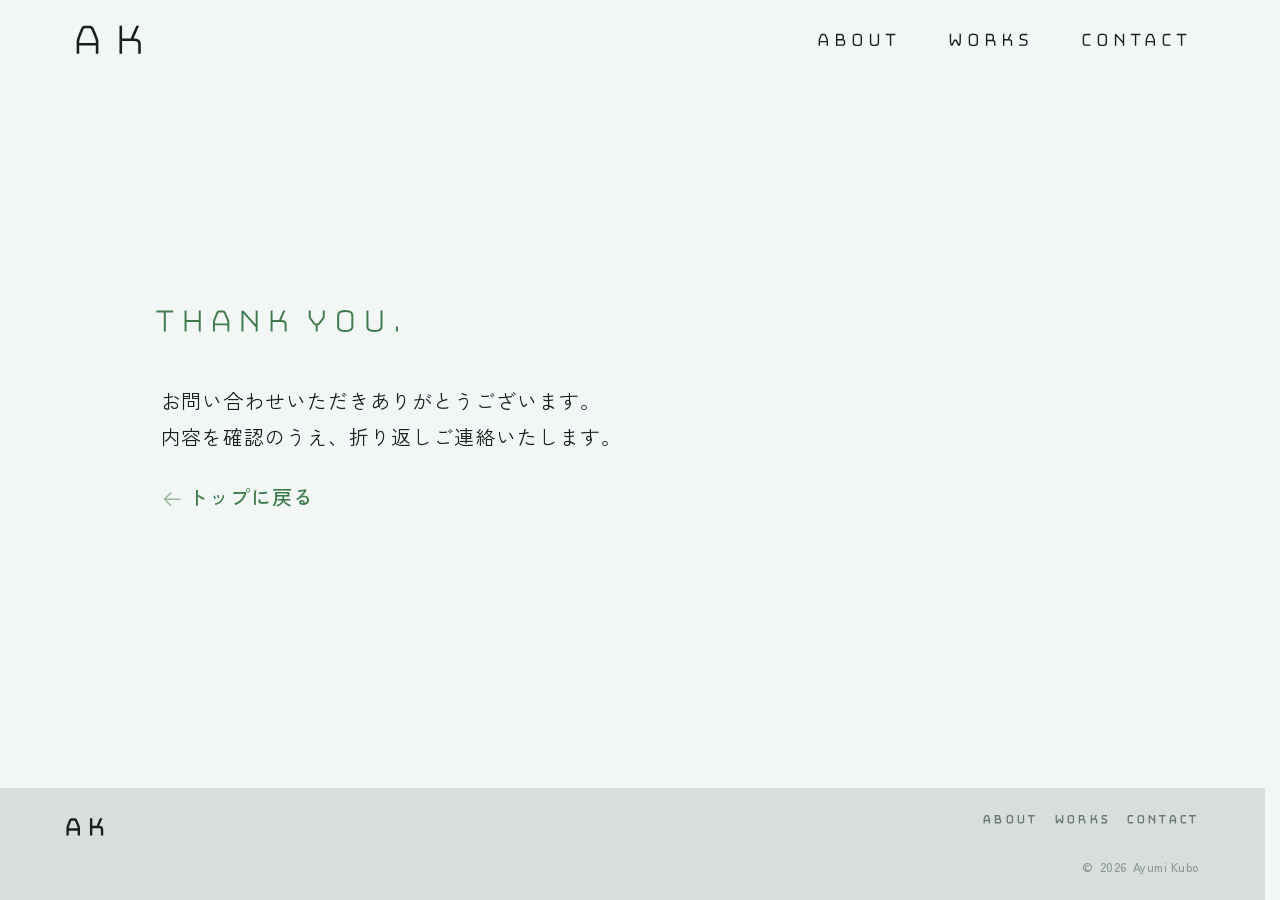
==== thanks.html @ 11450068 "re-up add hover fx" ====
<!DOCTYPE html>
<html lang="ja">

<head>
  <meta charset="UTF-8">
  <meta name="viewport" content="width=device-width, initial-scale=1.0">
  <title>送信が完了しました｜AK</title>
  <meta property="og:description" content="Portfolio">
  <meta name="robots" content="noindex, nofollow">
  <link rel="preconnect" href="https://fonts.googleapis.com">
  <link rel="preconnect" href="https://fonts.gstatic.com" crossorigin>
  <link
    href="https://fonts.googleapis.com/css2?family=Bungee+Hairline&family=Zen+Kaku+Gothic+New:wght@400;500&display=swap"
    rel="stylesheet">
  <link rel="stylesheet" href="css/style.css">
  <style>
    body.is-thanks-page {
      display: flex;
      flex-direction: column;
      min-height: 100vh;
    }

    .is-thanks-page main {
      flex: 1;
      display: flex;
      flex-direction: column;
    }

    #thanks {
      flex: 1;
      padding-top: var(--h-header);
      display: flex;
      flex-direction: column;
      justify-content: center;
    }

    #thanks h2 {
      font-size: clamp(1.75rem, 5vw, 2.25rem);
      letter-spacing: var(--ls-base);
      color: var(--c-accent);
    }

    .thanks__inner {
      margin-top: var(--space-xl);
      display: flex;
      flex-direction: column;
      justify-content: center;
      gap: var(--space-xl);
      padding-inline: 0.5rem;
    }

    .thanks__inner p {
      font-size: 1.25rem;
      line-height: 1.8;
    }

    .thanks__link {
      display: inline-flex;
      align-items: center;
      gap: 0.35em;
      color: var(--c-accent);
      font-weight: 500;

      span {
        font-size: var(--fs-md);
        font-weight: 500;
        line-height: 1;
        white-space: nowrap;
        position: relative;
        padding-bottom: 4px;

        &::after {
          content: '';
          position: absolute;
          bottom: 0;
          left: 0;
          right: 0;
          height: 1.5px;
          background: currentColor;
          transform: scaleX(0);
          transform-origin: right;
          transition: transform 0.3s cubic-bezier(0.4, 0, 0.2, 1);
        }
      }

      svg {
        display: block;
        width: 1.4rem;
        height: 1.4rem;
        flex-shrink: 0;
        opacity: 0.5;
        transition: transform 0.3s cubic-bezier(0.4, 0, 0.2, 1), opacity 0.3s;

        &>* {
          stroke-width: 17;
        }
      }

      @media (hover: hover) {
        &:hover span::after {
          transform: scaleX(1);
          transform-origin: right;
        }

        &:hover svg {
          transform: translateX(-0.3rem);
          opacity: 1;
        }
      }
    }
  </style>
  <script src="js/main.js" defer></script>
</head>

<body class="is-thanks-page">
  <header>
    <div class="header__content container-lg">
      <div class="site-logo">
        <a href="https://aykweb.github.io/portfolio/index.html">AK</a>
      </div>
      <nav>
        <ul class="global-nav">
          <li><a href="/#about">About</a></li>
          <li><a href="/#works">Works</a></li>
          <li><a href="/#contact">Contact</a></li>
        </ul>

        <button id="ham-btn" type="button" aria-label="メニューを開く" aria-controls="menu-panel" aria-expanded="false">
          <span></span>
          <span></span>
        </button>

        <div id="menu-panel">
          <ul class="menu-list">
            <li><a href="https://aykweb.github.io/portfolio/index.html">Top</a></li>
            <li><a href="/#about">About</a></li>
            <li><a href="/#works">Works</a></li>
            <li><a href="/#contact">Contact</a></li>
          </ul>
        </div>
      </nav>
    </div>
  </header>

  <main>
    <section id="thanks">
      <div class="container-md">
        <h2>Thank You.</h2>
        <div class="thanks__inner">
          <p>お問い合わせいただきありがとうございます。<br>
            内容を確認のうえ、折り返しご連絡いたします。
          </p>
          <a class="thanks__link" href="https://aykweb.github.io/portfolio/index.html">
            <svg xmlns="http://www.w3.org/2000/svg" viewBox="0 0 256 256">
              <rect width="256" height="256" fill="none" />
              <line x1="216" y1="128" x2="40" y2="128" fill="none" stroke="currentColor" stroke-linecap="round"
                stroke-linejoin="round" stroke-width="16" />
              <polyline points="112 56 40 128 112 200" fill="none" stroke="currentColor" stroke-linecap="round"
                stroke-linejoin="round" stroke-width="16" />
            </svg>
            <span>トップに戻る</span>
          </a>
        </div>
      </div>
    </section>
  </main>

  <footer id="footer">
    <div class="footer__content container-lg">
      <span class="footer-logo">AK</span>
      <nav>
        <ul class="footer-nav">
          <li><a href="/#about">About</a></li>
          <li><a href="/#works">Works</a></li>
          <li><a href="/#contact">Contact</a></li>
        </ul>
      </nav>
      <small>&copy;<span id="copyright">2025</span>Ayumi Kubo</small>
    </div>
  </footer>
</body>

</html>
---- css/style.css ----
@charset "utf-8";

/* reset */
*,
*::before,
*::after {
  box-sizing: border-box;
  margin: 0;
  padding: 0;
  list-style: none;
}

h1,
h2,
h3,
h4 {
  font-weight: 400;
}

a {
  text-decoration: none;
  color: currentColor;
}

button {
  border: none;
  background: none;
  font: inherit;
}

img {
  vertical-align: bottom;
  max-width: 100%;
  height: auto;
}

:root {
  --h-header: 5rem;
  --h-header-content: 3rem;
  --h-work__info: 20%;

  --side-padding: 1rem;
  --w-max-md: 960px;
  --w-max-lg: 1140px;

  /* 余白 */
  --space-xs: 0.25rem;
  --space-sm: 0.5rem;
  --space-md: 1rem;
  --space-lg: 1.5rem;
  --space-xl: 2rem;
  --space-2xl: 4rem;

  /* ブランドフォント*/
  --ff-brand: 'Bungee Hairline', sans-serif;
  --w-stroke-200: 0.8px;
  --w-stroke-300: 1.2px;
  --w-stroke-600: 1.6px;
  --w-stroke-700: 2.1px;

  --fs-base: 1rem;
  --fs-md: 1.25rem;
  --fs-lg: 1.75rem;
  --fs-xl: 2.25rem;

  @media (max-width: 768px) {
    --fs-base: 0.875rem;
    --fs-md: 1rem;
    --fs-lg: 1.5rem;
    --fs-xl: 2rem;
  }

  /* 字間 */
  --ls-tight: 0.04em;
  --ls-base: 0.06em;
  --ls-wide: 0.1em;

  /* brand font logo */
  --ls-logo: 0.14em;

  /* 背景 */
  --c-bg: #F2F7F5;
  --c-bg-rgb: 242 247 245;
  --c-bg-sub: #E8EDEB;
  --c-footer: #D8DEDD;

  /* 区切り */
  --c-sep: #D4DBD8;

  /* 本文 */
  --c-text: #1A1F1E;
  --c-text-sub: #6A7872;
  --c-footer-nav: #6A7872;
  --c-footer-copy: #8A9692;
  --c-accent: #3E7A4C;

  /* transition duration */
  --t: 0.3s;
}

html {
  overflow-x: hidden;
  font-size: 16px;
  scrollbar-gutter: stable;
  scroll-behavior: smooth;
  scroll-padding-top: var(--h-header);

  @media (max-width: 768px) {
    scroll-snap-type: y proximity;
  }
}

.modal-open {
  overflow: hidden;
  scroll-snap-type: none;
}

body {
  text-rendering: optimizeLegibility;
  font-feature-settings: "palt";
  font-optical-sizing: auto;
  font-kerning: normal;
  text-size-adjust: 100%;
  -webkit-font-smoothing: antialiased;
  font-family: 'Zen Kaku Gothic New', sans-serif;
  letter-spacing: var(--ls-base);
  font-weight: 400;
  line-height: 1.6;

  color: var(--c-text);
  background: var(--c-bg);

  width: 100%;
  height: 100%;
  position: relative;
}


/* brand font */
h2,
.about__inner dt,
.btn,
.site-logo,
.global-nav,
.menu-list,
.hero,
.work__cat,
.footer-logo,
.footer-nav {
  font-family: var(--ff-brand);
  font-display: swap;
  letter-spacing: var(--ls-tight);
  -webkit-text-stroke-width: var(--w-stroke-200);
  -webkit-text-stroke-color: currentColor;
}

/* MID */
.btn,
.hero,
.global-nav,
.about__inner dt,
.footer-nav {
  -webkit-text-stroke-width: var(--w-stroke-300);
}

/* BOLD */
h2,
.menu-list {
  -webkit-text-stroke-width: var(--w-stroke-600);
}

/* EX-BOLD */
.site-logo,
.footer-logo,
.hero .name {
  -webkit-text-stroke-width: var(--w-stroke-700);
}

/* --------------- container --------------- */
.container-md,
.container-lg {
  width: calc(100% - var(--side-padding) * 2);
  margin-inline: auto;
}

.container-md {
  max-width: var(--w-max-md);
}

.container-lg {
  max-width: var(--w-max-lg);
}


/* --------------- header --------------- */

header {
  z-index: 80;
  height: var(--h-header);
  background: transparent;
  position: fixed;
  top: 0;
  left: 0;
  right: 0;
  background: linear-gradient(to bottom,
      rgb(var(--c-bg-rgb) / 0.85) 0%,
      rgb(var(--c-bg-rgb) / 0) 100%);
  border-bottom: none;
}

header .header__content {
  display: flex;
  align-items: center;
}

header .site-logo {
  display: flex;
  align-items: center;
  flex: 1;
  font-size: clamp(2.25rem, 5vw, var(--h-header-content));
  line-height: 1;
  letter-spacing: var(--ls-logo);
  color: var(--c-text);
  height: var(--h-header);
  white-space: nowrap;

  a {
    transition: opacity var(--t);

    @media (hover: hover) {
      &:hover {
        opacity: 0.65;
      }
    }
  }
}

/* --------------- nav --------------- */
header nav {
  height: var(--h-header);
  display: flex;
  justify-content: end;
  align-items: center;
  position: relative;
}

.global-nav {
  display: flex;
  gap: 0.5em;

  @media (max-width: 768px) {
    display: none;
  }
}

.global-nav a {
  display: flex;
  align-items: center;
  height: var(--h-header-content);
  padding: 1em;
  font-size: var(--fs-md);
  letter-spacing: var(--ls-wide);
  position: relative;
  transition: opacity var(--t);

  @media (hover: hover) {
    &:hover {
      opacity: 0.45;
    }
  }
}

header [href="#contact"] {
  color: var(--c-accent);
  transition: opacity var(--t);

  @media (hover: hover) {
    &:hover {
      opacity: 0.65;
    }
  }
}

/* --------------- sp nav --------------- */
#ham-btn {
  display: none;
}

@media (max-width: 768px) {
  #ham-btn {
    display: block;
    width: var(--h-header-content);
    height: var(--h-header-content);
    cursor: pointer;
    position: absolute;
    top: calc((var(--h-header) - var(--h-header-content)) / 2);
    right: 0;
    z-index: 100;
  }

  #ham-btn span {
    background: var(--c-text);
    position: absolute;
    top: 50%;
    left: 50%;
    display: block;
    width: 60%;
    height: 2px;
    translate: -50% -50%;
    transition: rotate 0.4s cubic-bezier(0.4, 0, 0.2, 1);

    &:nth-child(2) {
      rotate: 90deg;
    }
  }
}

nav.is-active #ham-btn span {
  &:nth-child(1) {
    rotate: 45deg;
  }

  &:nth-child(2) {
    rotate: 135deg;
  }
}

#menu-panel {
  display: none;
}

/* 待機中 */
@media (max-width: 768px) {
  #menu-panel {
    display: block;
    opacity: 0;
    visibility: hidden;
    pointer-events: none;

    background: var(--c-sep);
    position: fixed;
    inset: 0;
    z-index: 90;
    place-items: center;

    /* 閉じる時 */
    transition: opacity 0.4s,
      visibility 0s 0.4s;
  }

  .menu-list li {
    opacity: 0;
    visibility: hidden;
    transform: translateY(4rem);
    pointer-events: none;

    /* 閉じる時 */
    transition: opacity 0.1s;

    &+& {
      margin-top: 0.5em;
    }
  }

  .menu-list li a {
    display: block;
    padding: 1em;
    font-size: var(--fs-lg);
    letter-spacing: var(--ls-wide);
  }

  [href="/#contact"] {
    color: var(--c-accent);
  }

  /* オーバーレイ中 */

  /* スクロール防止 */
  body.menu-open {
    overflow: hidden;
    position: fixed;
    width: 100%;
  }

  nav.is-active #menu-panel {
    opacity: 1;
    visibility: visible;
    pointer-events: auto;

    /* 開く時 */
    transition: opacity 0.4s,
      visibility 0s 0s;
  }

  nav.is-active .menu-list {
    display: flex;
    flex-direction: column;
    justify-content: center;
    align-items: start;
    width: max-content;
    margin-inline: auto;
    margin-top: var(--h-header);
  }

  nav.is-active .menu-list li {
    visibility: visible;
    opacity: 1;
    transform: translateY(0);
    pointer-events: auto;

    /* 開く時 */
    transition: opacity 0.4s,
      transform 0.4s;

    &:nth-child(1) {
      transition-delay: 0.1s;
    }

    &:nth-child(2) {
      transition-delay: 0.2s;
    }

    &:nth-child(3) {
      transition-delay: 0.3s;
    }

    &:nth-child(4) {
      transition-delay: 0.4s;
    }
  }
}


/* --------------- main --------------- */

/* common */
main section {
  scroll-snap-align: end;
  padding-block: 1rem 4rem;
  padding-inline: clamp(1rem, 5vw, 3rem);

  @media (max-width: 768px) {
    padding-inline: 0;
  }
}

main h2 {
  display: inline-block;
  font-size: var(--fs-xl);
  letter-spacing: var(--ls-base);
  color: var(--c-text);
}

@keyframes blink-anime {
  0% {
    opacity: 1;
  }

  25% {
    opacity: 0;
  }

  50% {
    opacity: 1;
  }

  75% {
    opacity: 0;
  }

  100% {
    opacity: 1;
  }
}

section:not(#thanks) h2 {
  margin-bottom: var(--space-xl);
  position: relative;
  opacity: 0;
  translate: 0 0.4rem;
  transition: opacity 0.5s, translate 0.5s;

  @media (max-width: 768px) {
    margin-bottom: 2rem;
  }

  &.is-visible {
    opacity: 1;
    translate: 0 0;
  }

  &::after {
    content: '';
    display: inline-block;
    width: 0.55em;
    height: 0.1rem;
    background: currentColor;
    margin-left: 0.15em;
    vertical-align: baseline;
  }

  &.is-visible::after {
    animation: blink-anime 1.4s 0.3s step-end forwards;
  }
}

/* --------------- hero --------------- */
.hero {
  height: 100vh;
  display: flex;
  align-items: center;
}

.hero .hero__content {
  align-items: center;
  flex: 0 1 auto;
  height: max-content;
  width: 100%;
  color: var(--c-accent);
  letter-spacing: var(--ls-tight);
  padding-inline: 1rem;

  @media (max-width: 768px) {
    width: max-content;
  }
}

.hero .greeting {
  display: block;
  font-size: clamp(1rem, 8.5vw, 2rem);
}

.hero .name {
  font-size: clamp(2rem, 9.5vw, 3rem);
}

.hero p {
  display: block;
  margin-top: 0.25em;
  margin-left: 0.25em;
  font-size: var(--fs-md);
}

/* --------------- about --------------- */
#about {
  min-height: 80vh;
}

.about__inner {
  margin-left: var(--space-md);
  /* display: flex;
  flex-direction: row-reverse;
  gap: 3rem;
  align-items: flex-start; */

  @media (max-width: 768px) {
    margin-left: 0;
    padding-inline: 0.5rem;
    /* flex-direction: column;
    gap: 0; */
  }
}

.about__inner dt {
  color: var(--c-text-sub);
  font-size: var(--fs-md);
  letter-spacing: var(--ls-wide);
}

.about__inner dd {
  font-size: var(--fs-md);
  line-height: 1.6;
  margin-top: var(--space-sm);
  margin-left: 0.5rem;
}

.about__inner dd+dt,
.about__photo {
  margin-top: var(--space-lg);
}

.about__photo {
  display: block;
  transform: rotate(-6deg);
  box-shadow: 2px 4px 12px rgb(0 0 0 / 0.12);
  width: 140px;
  height: 140px;
  flex-shrink: 0;
  object-fit: cover;
  object-position: 24% 20%;
  border-radius: 50%;
}

/* --------------- works --------------- */
#works {
  min-height: 90vh;
  height: max-content;
}

#works ul {
  display: grid;
  column-gap: var(--space-md);
  grid-template-columns: 1fr 1fr;

  @media (max-width: 768px) {
    row-gap: var(--space-lg);
    grid-template-columns: 1fr;
    justify-content: center;
  }
}

.modal-trigger.work__card {
  border: var(--c-sep) 1px solid;
  position: relative;
  display: block;
  width: 100%;
  cursor: pointer;

  &::after {
    content: '詳細を見る';
    position: absolute;
    top: 0;
    inset-inline: 0;
    bottom: var(--h-work__info);
    display: flex;
    align-items: center;
    justify-content: center;

    background: rgba(30, 28, 28, 0.6);
    color: var(--c-footer);
    font-size: 1rem;
    font-weight: 500;
    letter-spacing: 0.12em;
    pointer-events: none;
    opacity: 0;
    transition: opacity var(--t);
  }

  @media (hover: hover) {

    /* マウスホバー&Tab */
    &:hover::after,
    &:focus-visible::after {
      opacity: 1;
    }
  }

  @media (hover: none) {
    &:after {
      opacity: 1;
    }
  }
}

.work__thumb {
  aspect-ratio: 4 / 3;
  object-fit: cover;
  width: 100%;
}

.work__info {
  position: absolute;
  inset-inline: 0;
  bottom: 0;
  width: 100%;
  height: var(--h-work__info);
  background: var(--c-bg);

  display: flex;
  flex-direction: column;
  align-items: start;
  justify-content: center;
  padding-inline: 5%;

  &>* {
    letter-spacing: 0.06em;
    font-weight: 500;
    min-height: 0;
  }
}

.work__cat {
  font-family: var(--ff-brand);
  color: var(--c-text-sub);
  font-size: clamp(0.7rem, 1.25vw, 0.875rem);
}

.work__title {
  font-size: clamp(0.875rem, 1.5vw, 1rem);
}

/* --------------- modal --------------- */

.modal {
  display: none;
}

.modal.is-active {
  display: flex;
  justify-content: center;
  align-items: center;
  padding-inline: var(--space-xl);
  position: fixed;
  inset: 0;
  z-index: 9990;
}

.modal__overlay {
  z-index: 9989;
  position: absolute;
  inset: 0;
  content: '';
  background: rgba(0, 0, 0, 0.6);
}

.modal__content {
  z-index: 9999;
  background: var(--c-bg);
  border-radius: 2px;
  box-shadow: 0 20px 60px rgba(0, 0, 0, 0.35);
  max-height: 90vh;
  max-width: 580px;
  width: 100%;

  display: flex;
  flex-direction: column;

  animation: modal-in 0.35s cubic-bezier(0.4, 0, 0.2, 1) forwards;
}

@keyframes modal-in {
  0% {
    translate: 0 20px;
  }

  100% {
    translate: 0 0;
  }
}

.modal__inner {
  overflow-y: auto;
  flex: 1;
}

.modal__header {
  z-index: 10;
  position: sticky;
  top: 0;
  background: var(--c-bg);
  border-bottom: 1px solid var(--c-sep);
  display: flex;
  flex-wrap: wrap;
  align-items: center;
  justify-content: space-between;
  padding: var(--space-md) var(--space-md) var(--space-sm);
}

.modal__body {
  padding: var(--space-md) var(--space-md) var(--space-xl);
}

.modal__title {
  order: 1;
  font-size: var(--fs-md);
  font-weight: 500;
  flex: 1;
}

#modal-close {
  order: 2;
  cursor: pointer;
  flex-shrink: 0;
  display: flex;
  align-items: center;
  justify-content: center;
  width: 2rem;
  height: 2rem;
  color: var(--c-text-sub);
  border: 1px solid var(--c-sep);
  border-radius: 1px;
  transition: color var(--t), border-color var(--t);

  @media (hover: hover) {
    &:hover {
      color: var(--c-text);
      border-color: var(--c-text-sub);
    }
  }

  svg {
    width: 1rem;
    height: 1rem;
    flex-shrink: 0;

    &>* {
      stroke-width: 18;
    }
  }
}

.modal__tools {
  order: 3;
  width: 100%;
  display: flex;
  gap: var(--space-sm);

  .modal__tag {
    cursor: default;
    font-size: 0.75rem;
    letter-spacing: 0.08em;
    color: var(--c-text-sub);
    padding: 0.25rem 0.375rem;
    border: 1px solid var(--c-sep);
    border-radius: 1px;
    margin-top: var(--space-sm);
  }
}

.modal__img {
  aspect-ratio: 16 / 9;
  object-fit: cover;
  object-position: top center;
  background: var(--c-bg);
}

.modal__details {
  padding-block: var(--space-sm);
}

.modal__details h4 {
  font-size: 0.75rem;
  font-weight: 400;
  letter-spacing: 0.16em;
  color: var(--c-text-sub);

  p+& {
    margin-top: var(--space-md);
  }
}

.modal__details p {
  font-size: 0.875rem;
  font-weight: 500;
  line-height: 1.7;
}

.modal__link {
  display: inline-flex;
  align-items: center;
  gap: 0.35em;
  color: var(--c-accent);
  font-weight: 500;
  margin-top: var(--space-lg);

  span {
    font-size: var(--fs-base);
    font-weight: 500;
    line-height: 1;
    white-space: nowrap;
    position: relative;
    padding-bottom: 5px;

    &::after {
      content: '';
      position: absolute;
      bottom: 0;
      left: 0;
      right: 0;
      height: 1.5px;
      background: currentColor;
      transform: scaleX(0);
      transform-origin: left;
      transition: transform var(--t) cubic-bezier(0.4, 0, 0.2, 1);
    }
  }

  svg {
    display: block;
    width: 1.25rem;
    height: 1.25rem;
    flex-shrink: 0;
    opacity: 0.5;
    transition: transform var(--t) cubic-bezier(0.4, 0, 0.2, 1), opacity var(--t);

    &>* {
      stroke-width: 17;
    }
  }

  @media (hover: hover) {
    &:hover span::after {
      transform: scaleX(1);
      transform-origin: left;
    }

    &:hover svg {
      transform: translateX(0.2rem);
      opacity: 1;
    }
  }
}

/* --------------- contact --------------- */
#contact {
  min-height: 70vh;
}

.contact__inner {
  margin-left: var(--space-md);

  @media (max-width: 768px) {
    margin-left: 0;
    padding-inline: 0.5rem;
  }
}

.contact__inner>p {
  color: var(--c-text-sub);
  font-size: var(--fs-md);
  line-height: 1.5;
  margin-bottom: var(--space-xl);
}

.contact__form {
  display: flex;
  flex-direction: column;
  gap: var(--space-lg);
  padding-inline: 1rem;
  max-width: 480px;
}

.contact__field {
  display: flex;
  flex-direction: column;
  gap: var(--space-xs);
}

.contact__field label {
  font-size: var(--fs-base);
  letter-spacing: var(--ls-wide);
  font-weight: 500;
}

.contact__field input,
.contact__field textarea {
  font: inherit;
  background: transparent;
  color: var(--c-text);
  border: none;
  outline: none;
  resize: none;
  font-size: var(--fs-base);
  letter-spacing: var(--ls-base);
  line-height: 1.6;
  border-bottom: 1px solid var(--c-sep);
  padding: var(--space-sm) 0;
  width: 100%;
  transition: border-color var(--t);

  &:focus {
    border-bottom-color: var(--c-accent);
  }
}

.contact__form .submit {
  cursor: pointer;
  border: 1px var(--c-sep) solid;
  padding: 1em 0;
  font-size: var(--fs-base);
  letter-spacing: var(--ls-wide);
  font-weight: 500;
  border-radius: 1px;
  transition: border-color var(--t), color var(--t);

  @media (hover: hover) {
    &:hover {
      border-color: var(--c-accent);
      color: var(--c-accent);
    }
  }

  @media (hover: none) {
    &:focus {
      border-color: var(--c-accent);
      color: var(--c-accent);
    }
  }
}


/* --------------- footer --------------- */
footer {
  background: var(--c-footer);
  scroll-snap-align: end;
  padding-block: var(--space-lg);
  border-top: 1px solid var(--c-sep);
}

.footer__content {
  display: flex;
  flex-wrap: wrap;
}

.footer-logo {
  flex: 1;
  font-size: var(--fs-lg);
  letter-spacing: var(--ls-logo);
  line-height: 1;
}

.footer-nav {
  display: flex;
  gap: 0.5em;
}

.footer-nav li a {
  display: block;
  color: var(--c-footer-nav);
  font-size: 0.825rem;
  line-height: 1;
  letter-spacing: var(--ls-wide);
  padding-inline: .25rem;
  white-space: nowrap;
  transition: opacity var(--t);

  @media (hover: hover) {
    &:hover {
      opacity: 0.45;
    }
  }
}

footer small {
  padding-inline: .25rem;
  margin-top: var(--space-md);
  width: 100%;
  text-align: end;

  color: var(--c-footer-copy);
  font-size: .75rem;
  letter-spacing: var(--ls-tight);
  font-weight: 500;
  position: relative;

  span {
    display: inline-block;
    padding-inline: .5em;
    font-weight: inherit;
  }
}
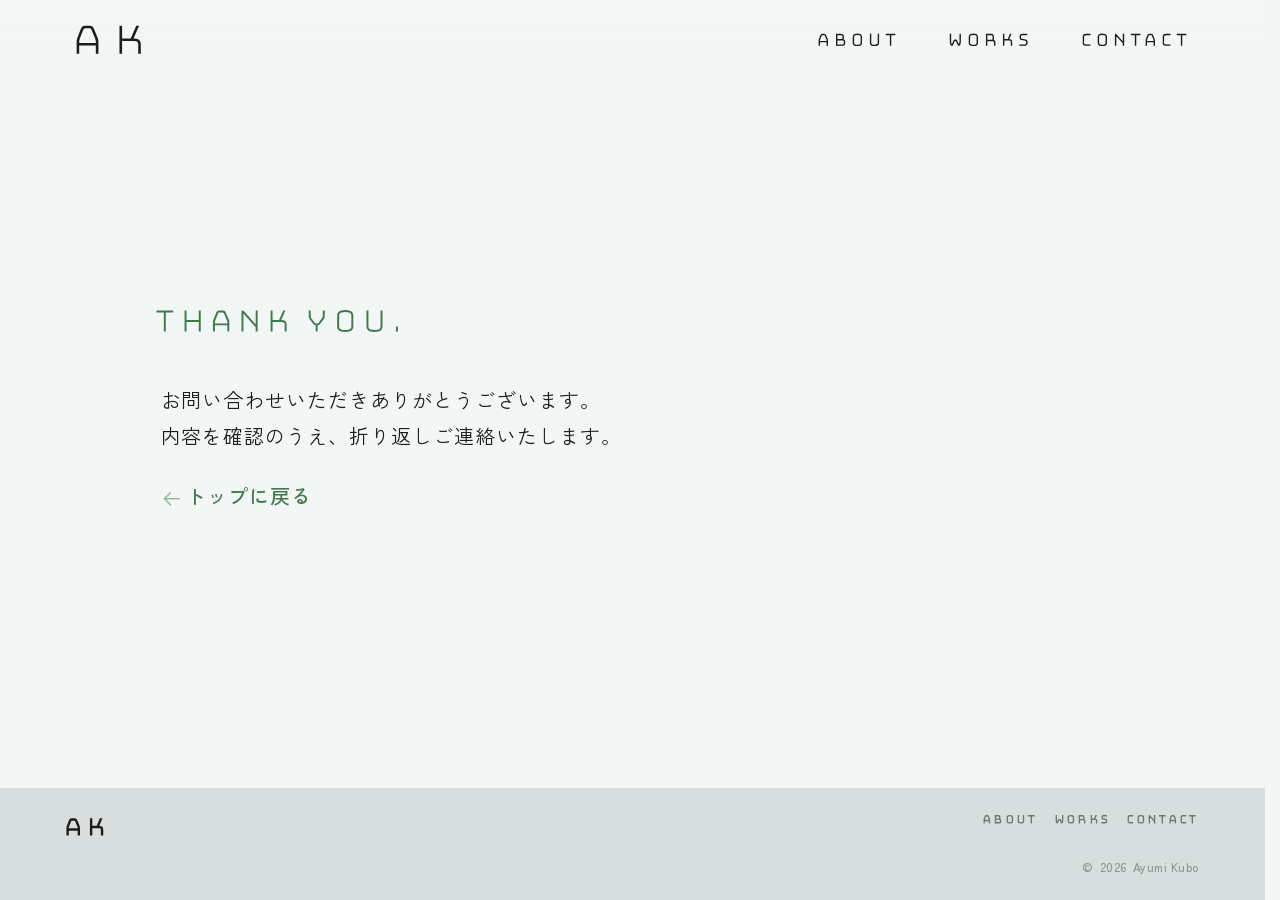
==== commit 5b3ccad6: "re-up ios16.6対応" ====
--- a/thanks.html
+++ b/thanks.html
@@ -57,57 +57,64 @@
     .thanks__link {
       display: inline-flex;
       align-items: center;
-      gap: 0.35em;
+      gap: 0.25em;
       color: var(--c-accent);
       font-weight: 500;
+    }
 
-      span {
-        font-size: var(--fs-md);
-        font-weight: 500;
-        line-height: 1;
-        white-space: nowrap;
-        position: relative;
-        padding-bottom: 4px;
+    .thanks__link span {
+      font-size: var(--fs-md);
+      font-weight: 500;
+      line-height: 1;
+      white-space: nowrap;
+      position: relative;
+      padding-bottom: 5px;
+    }
 
-        &::after {
-          content: '';
-          position: absolute;
-          bottom: 0;
-          left: 0;
-          right: 0;
-          height: 1.5px;
-          background: currentColor;
-          transform: scaleX(0);
-          transform-origin: right;
-          transition: transform 0.3s cubic-bezier(0.4, 0, 0.2, 1);
-        }
+    .thanks__link span::after {
+      content: '';
+      position: absolute;
+      bottom: 0;
+      left: 0;
+      right: 0;
+      height: 1.5px;
+      background: currentColor;
+      transform: scaleX(0);
+      transform-origin: right;
+      transition: transform 0.3s cubic-bezier(0.4, 0, 0.2, 1);
+    }
+
+    .thanks__link svg {
+      display: block;
+      width: 1.35rem;
+      height: 1.35rem;
+      flex-shrink: 0;
+      opacity: 0.5;
+      transition: transform 0.3s cubic-bezier(0.4, 0, 0.2, 1), opacity 0.3s;
+    }
+
+    .thanks__link svg>* {
+      stroke-width: 17;
+    }
+
+    @media (hover: hover) {
+      .thanks__link:hover span::after {
+        transform: scaleX(1);
+        transform-origin: right;
       }
 
-      svg {
-        display: block;
-        width: 1.4rem;
-        height: 1.4rem;
-        flex-shrink: 0;
-        opacity: 0.5;
-        transition: transform 0.3s cubic-bezier(0.4, 0, 0.2, 1), opacity 0.3s;
-
-        &>* {
-          stroke-width: 17;
-        }
-      }
-
-      @media (hover: hover) {
-        &:hover span::after {
-          transform: scaleX(1);
-          transform-origin: right;
-        }
-
-        &:hover svg {
-          transform: translateX(-0.3rem);
-          opacity: 1;
-        }
+      .thanks__link:hover svg {
+        transform: translateX(-0.3rem);
+        opacity: 1;
       }
     }
+
+    @media (hover: none) {
+      .thanks__link svg {
+        opacity: 1;
+      }
+    }
+
   </style>
   <script src="js/main.js" defer></script>
 </head>
--- a/css/style.css
+++ b/css/style.css
@@ -104,9 +104,10 @@
   scrollbar-gutter: stable;
   scroll-behavior: smooth;
   scroll-padding-top: var(--h-header);
+  scroll-snap-type: y proximity;
 
   @media (max-width: 768px) {
-    scroll-snap-type: y proximity;
+    scroll-snap-type: none;
   }
 }
 
@@ -223,17 +224,18 @@
   color: var(--c-text);
   height: var(--h-header);
   white-space: nowrap;
-
-  a {
-    transition: opacity var(--t);
-
-    @media (hover: hover) {
-      &:hover {
-        opacity: 0.65;
-      }
-    }
-  }
-}
+}
+
+header .site-logo a {
+  transition: opacity var(--t);
+}
+
+@media (hover: hover) {
+  header .site-logo a:hover {
+    opacity: 0.65;
+  }
+}
+
 
 /* --------------- nav --------------- */
 header nav {
@@ -262,22 +264,22 @@
   letter-spacing: var(--ls-wide);
   position: relative;
   transition: opacity var(--t);
-
-  @media (hover: hover) {
-    &:hover {
-      opacity: 0.45;
-    }
+}
+
+@media (hover: hover) {
+  .global-nav a:hover {
+    opacity: 0.45;
   }
 }
 
 header [href="#contact"] {
   color: var(--c-accent);
   transition: opacity var(--t);
-
-  @media (hover: hover) {
-    &:hover {
-      opacity: 0.65;
-    }
+}
+
+@media (hover: hover) {
+  header [href="#contact"]:hover {
+    opacity: 0.65;
   }
 }
 
@@ -308,21 +310,19 @@
     height: 2px;
     translate: -50% -50%;
     transition: rotate 0.4s cubic-bezier(0.4, 0, 0.2, 1);
-
-    &:nth-child(2) {
-      rotate: 90deg;
-    }
-  }
-}
-
-nav.is-active #ham-btn span {
-  &:nth-child(1) {
-    rotate: 45deg;
-  }
-
-  &:nth-child(2) {
-    rotate: 135deg;
-  }
+  }
+
+  #ham-btn span:nth-child(2) {
+    rotate: 90deg;
+  }
+}
+
+nav.is-active #ham-btn span:nth-child(1) {
+  rotate: 45deg;
+}
+
+nav.is-active #ham-btn span:nth-child(2) {
+  rotate: 135deg;
 }
 
 #menu-panel {
@@ -356,11 +356,12 @@
 
     /* 閉じる時 */
     transition: opacity 0.1s;
-
-    &+& {
-      margin-top: 0.5em;
-    }
-  }
+  }
+
+  .menu-list li+.menu-list li {
+    margin-top: 0.5em;
+  }
+
 
   .menu-list li a {
     display: block;
@@ -374,9 +375,8 @@
   }
 
   /* オーバーレイ中 */
-
-  /* スクロール防止 */
   body.menu-open {
+    /* スクロール防止 */
     overflow: hidden;
     position: fixed;
     width: 100%;
@@ -411,28 +411,27 @@
     /* 開く時 */
     transition: opacity 0.4s,
       transform 0.4s;
-
-    &:nth-child(1) {
-      transition-delay: 0.1s;
-    }
-
-    &:nth-child(2) {
-      transition-delay: 0.2s;
-    }
-
-    &:nth-child(3) {
-      transition-delay: 0.3s;
-    }
-
-    &:nth-child(4) {
-      transition-delay: 0.4s;
-    }
+  }
+
+  nav.is-active .menu-list li:nth-child(1) {
+    transition-delay: 0.1s;
+  }
+
+  nav.is-active .menu-list li:nth-child(2) {
+    transition-delay: 0.2s;
+  }
+
+  nav.is-active .menu-list li:nth-child(3) {
+    transition-delay: 0.3s;
+  }
+
+  nav.is-active .menu-list li:nth-child(4) {
+    transition-delay: 0.4s;
   }
 }
 
 
 /* --------------- main --------------- */
-
 /* common */
 main section {
   scroll-snap-align: end;
@@ -483,26 +482,27 @@
   @media (max-width: 768px) {
     margin-bottom: 2rem;
   }
-
-  &.is-visible {
-    opacity: 1;
-    translate: 0 0;
-  }
-
-  &::after {
-    content: '';
-    display: inline-block;
-    width: 0.55em;
-    height: 0.1rem;
-    background: currentColor;
-    margin-left: 0.15em;
-    vertical-align: baseline;
-  }
-
-  &.is-visible::after {
-    animation: blink-anime 1.4s 0.3s step-end forwards;
-  }
-}
+}
+
+section:not(#thanks) h2.is-visible {
+  opacity: 1;
+  translate: 0 0;
+}
+
+section:not(#thanks) h2::after {
+  content: '';
+  display: inline-block;
+  width: 0.55em;
+  height: 0.1rem;
+  background: currentColor;
+  margin-left: 0.15em;
+  vertical-align: baseline;
+}
+
+section:not(#thanks) h2.is-visible::after {
+  animation: blink-anime 1.4s 0.3s step-end forwards;
+}
+
 
 /* --------------- hero --------------- */
 .hero {
@@ -548,16 +548,15 @@
 
 .about__inner {
   margin-left: var(--space-md);
-  /* display: flex;
-  flex-direction: row-reverse;
-  gap: 3rem;
-  align-items: flex-start; */
+  position: relative;
+  /* 追加 */
+  padding-right: 160px;
+  /* 写真が被らないよう右に余白 */
 
   @media (max-width: 768px) {
     margin-left: 0;
     padding-inline: 0.5rem;
-    /* flex-direction: column;
-    gap: 0; */
+    padding-right: 0.5rem;
   }
 }
 
@@ -574,21 +573,35 @@
   margin-left: 0.5rem;
 }
 
-.about__inner dd+dt,
-.about__photo {
+.about__inner dd+dt {
   margin-top: var(--space-lg);
 }
 
 .about__photo {
   display: block;
-  transform: rotate(-6deg);
-  box-shadow: 2px 4px 12px rgb(0 0 0 / 0.12);
+  position: absolute;
+  top: 0;
+  right: 0;
   width: 140px;
   height: 140px;
-  flex-shrink: 0;
   object-fit: cover;
   object-position: 24% 20%;
   border-radius: 50%;
+  transform: rotate(-3deg);
+  box-shadow: 2px 4px 12px rgb(0 0 0 / 0.12);
+  opacity: 0;
+  transition: opacity 0.5s;
+
+  @media (max-width: 768px) {
+    position: static;
+    transform: none;
+    margin-top: var(--space-xl);
+    box-shadow: none;
+  }
+}
+
+.about__photo.is-visible {
+  opacity: 1;
 }
 
 /* --------------- works --------------- */
@@ -615,40 +628,40 @@
   display: block;
   width: 100%;
   cursor: pointer;
-
-  &::after {
-    content: '詳細を見る';
-    position: absolute;
-    top: 0;
-    inset-inline: 0;
-    bottom: var(--h-work__info);
-    display: flex;
-    align-items: center;
-    justify-content: center;
-
-    background: rgba(30, 28, 28, 0.6);
-    color: var(--c-footer);
-    font-size: 1rem;
-    font-weight: 500;
-    letter-spacing: 0.12em;
-    pointer-events: none;
-    opacity: 0;
-    transition: opacity var(--t);
-  }
-
-  @media (hover: hover) {
-
-    /* マウスホバー&Tab */
-    &:hover::after,
-    &:focus-visible::after {
-      opacity: 1;
-    }
-  }
-
-  @media (hover: none) {
-    &:after {
-      opacity: 1;
-    }
+}
+
+.modal-trigger.work__card::after {
+  content: '詳細を見る';
+  position: absolute;
+  top: 0;
+  inset-inline: 0;
+  bottom: var(--h-work__info);
+  display: flex;
+  align-items: center;
+  justify-content: center;
+
+  background: rgba(30, 28, 28, 0.6);
+  color: var(--c-footer);
+  font-size: 1rem;
+  font-weight: 500;
+  letter-spacing: 0.12em;
+  pointer-events: none;
+  opacity: 0;
+  transition: opacity var(--t);
+}
+
+@media (hover: hover) {
+
+  /* マウスホバー, Tab */
+  .modal-trigger.work__card:hover::after,
+  .modal-trigger.work__card:focus-visible::after {
+    opacity: 1;
+  }
+}
+
+@media (hover: none) {
+  .modal-trigger.work__card:after {
+    opacity: 1;
   }
 }
 
@@ -665,18 +678,17 @@
   width: 100%;
   height: var(--h-work__info);
   background: var(--c-bg);
-
   display: flex;
   flex-direction: column;
   align-items: start;
   justify-content: center;
   padding-inline: 5%;
-
-  &>* {
-    letter-spacing: 0.06em;
-    font-weight: 500;
-    min-height: 0;
-  }
+}
+
+.work__info>* {
+  letter-spacing: 0.06em;
+  font-weight: 500;
+  min-height: 0;
 }
 
 .work__cat {
@@ -690,7 +702,6 @@
 }
 
 /* --------------- modal --------------- */
-
 .modal {
   display: none;
 }
@@ -721,10 +732,8 @@
   max-height: 90vh;
   max-width: 580px;
   width: 100%;
-
   display: flex;
   flex-direction: column;
-
   animation: modal-in 0.35s cubic-bezier(0.4, 0, 0.2, 1) forwards;
 }
 
@@ -780,41 +789,42 @@
   border: 1px solid var(--c-sep);
   border-radius: 1px;
   transition: color var(--t), border-color var(--t);
-
-  @media (hover: hover) {
-    &:hover {
-      color: var(--c-text);
-      border-color: var(--c-text-sub);
-    }
-  }
-
-  svg {
-    width: 1rem;
-    height: 1rem;
-    flex-shrink: 0;
-
-    &>* {
-      stroke-width: 18;
-    }
-  }
-}
+}
+
+@media (hover: hover) {
+  #modal-close:hover {
+    color: var(--c-text);
+    border-color: var(--c-text-sub);
+  }
+}
+
+#modal-close svg {
+  width: 1rem;
+  height: 1rem;
+  flex-shrink: 0;
+}
+
+#modal-close svg>* {
+  stroke-width: 18;
+}
+
 
 .modal__tools {
   order: 3;
   width: 100%;
   display: flex;
   gap: var(--space-sm);
-
-  .modal__tag {
-    cursor: default;
-    font-size: 0.75rem;
-    letter-spacing: 0.08em;
-    color: var(--c-text-sub);
-    padding: 0.25rem 0.375rem;
-    border: 1px solid var(--c-sep);
-    border-radius: 1px;
-    margin-top: var(--space-sm);
-  }
+}
+
+.modal__tag {
+  cursor: default;
+  font-size: 0.75rem;
+  letter-spacing: 0.08em;
+  color: var(--c-text-sub);
+  padding: 0.25rem 0.375rem;
+  border: 1px solid var(--c-sep);
+  border-radius: 1px;
+  margin-top: var(--space-sm);
 }
 
 .modal__img {
@@ -833,10 +843,10 @@
   font-weight: 400;
   letter-spacing: 0.16em;
   color: var(--c-text-sub);
-
-  p+& {
-    margin-top: var(--space-md);
-  }
+}
+
+.modal__details p+h4 {
+  margin-top: var(--space-md);
 }
 
 .modal__details p {
@@ -848,56 +858,64 @@
 .modal__link {
   display: inline-flex;
   align-items: center;
-  gap: 0.35em;
+  gap: 0.25em;
   color: var(--c-accent);
   font-weight: 500;
   margin-top: var(--space-lg);
-
-  span {
-    font-size: var(--fs-base);
-    font-weight: 500;
-    line-height: 1;
-    white-space: nowrap;
-    position: relative;
-    padding-bottom: 5px;
-
-    &::after {
-      content: '';
-      position: absolute;
-      bottom: 0;
-      left: 0;
-      right: 0;
-      height: 1.5px;
-      background: currentColor;
-      transform: scaleX(0);
-      transform-origin: left;
-      transition: transform var(--t) cubic-bezier(0.4, 0, 0.2, 1);
-    }
-  }
-
-  svg {
-    display: block;
-    width: 1.25rem;
-    height: 1.25rem;
-    flex-shrink: 0;
-    opacity: 0.5;
-    transition: transform var(--t) cubic-bezier(0.4, 0, 0.2, 1), opacity var(--t);
-
-    &>* {
-      stroke-width: 17;
-    }
-  }
-
-  @media (hover: hover) {
-    &:hover span::after {
-      transform: scaleX(1);
-      transform-origin: left;
-    }
-
-    &:hover svg {
-      transform: translateX(0.2rem);
-      opacity: 1;
-    }
+}
+
+.modal__link span {
+  font-size: var(--fs-base);
+  font-weight: 500;
+  line-height: 1;
+  white-space: nowrap;
+  position: relative;
+  padding-bottom: 5px;
+}
+
+.modal__link span::after {
+  content: '';
+  position: absolute;
+  bottom: 0;
+  left: 0;
+  right: 0;
+  height: 1.5px;
+  background: currentColor;
+  transform: scaleX(0);
+  transform-origin: left;
+  transition: transform var(--t) cubic-bezier(0.4, 0, 0.2, 1);
+}
+
+.modal__link svg {
+  display: block;
+  width: 1.25rem;
+  height: 1.25rem;
+  flex-shrink: 0;
+  opacity: 0.5;
+  transition: transform var(--t) 
+  cubic-bezier(0.4, 0, 0.2, 1),
+  opacity var(--t);
+}
+
+.modal__link svg>* {
+  stroke-width: 17;
+}
+
+@media (hover: hover) {
+  .modal__link:hover span::after {
+    transform: scaleX(1);
+    transform-origin: left;
+  }
+
+  .modal__link:hover svg {
+    transform: translateX(0.2rem);
+    opacity: 1;
+  }
+}
+
+@media (hover: none) {
+  .modal__link svg {
+    opacity: 1;
   }
 }
 
@@ -957,10 +975,11 @@
   padding: var(--space-sm) 0;
   width: 100%;
   transition: border-color var(--t);
-
-  &:focus {
-    border-bottom-color: var(--c-accent);
-  }
+}
+
+.contact__field input:focus,
+.contact__field textarea:focus {
+  border-bottom-color: var(--c-accent);
 }
 
 .contact__form .submit {
@@ -973,21 +992,26 @@
   border-radius: 1px;
   transition: border-color var(--t), color var(--t);
 
-  @media (hover: hover) {
-    &:hover {
-      border-color: var(--c-accent);
-      color: var(--c-accent);
-    }
-  }
-
-  @media (hover: none) {
-    &:focus {
-      border-color: var(--c-accent);
-      color: var(--c-accent);
-    }
-  }
-}
-
+  @media (max-width: 768px) {
+    color: var(--c-sep);
+  }
+}
+
+@media (hover: hover) {
+  .contact__form .submit:hover {
+    border-color: var(--c-accent);
+    color: var(--c-accent);
+  }
+}
+
+@media (hover: none) {
+
+  .contact__form .submit:focus,
+  .contact__form .submit:focus-visible {
+    border-color: var(--c-accent);
+    color: var(--c-accent);
+  }
+}
 
 /* --------------- footer --------------- */
 footer {
@@ -1012,6 +1036,10 @@
 .footer-nav {
   display: flex;
   gap: 0.5em;
+
+  @media (max-width: 540px) {
+    display: none;
+  }
 }
 
 .footer-nav li a {
@@ -1023,11 +1051,11 @@
   padding-inline: .25rem;
   white-space: nowrap;
   transition: opacity var(--t);
-
-  @media (hover: hover) {
-    &:hover {
-      opacity: 0.45;
-    }
+}
+
+@media (hover: hover) {
+  .footer-nav li a:hover {
+    opacity: 0.45;
   }
 }
 
@@ -1042,10 +1070,10 @@
   letter-spacing: var(--ls-tight);
   font-weight: 500;
   position: relative;
-
-  span {
-    display: inline-block;
-    padding-inline: .5em;
-    font-weight: inherit;
-  }
+}
+
+footer small span {
+  display: inline-block;
+  padding-inline: .5em;
+  font-weight: inherit;
 }
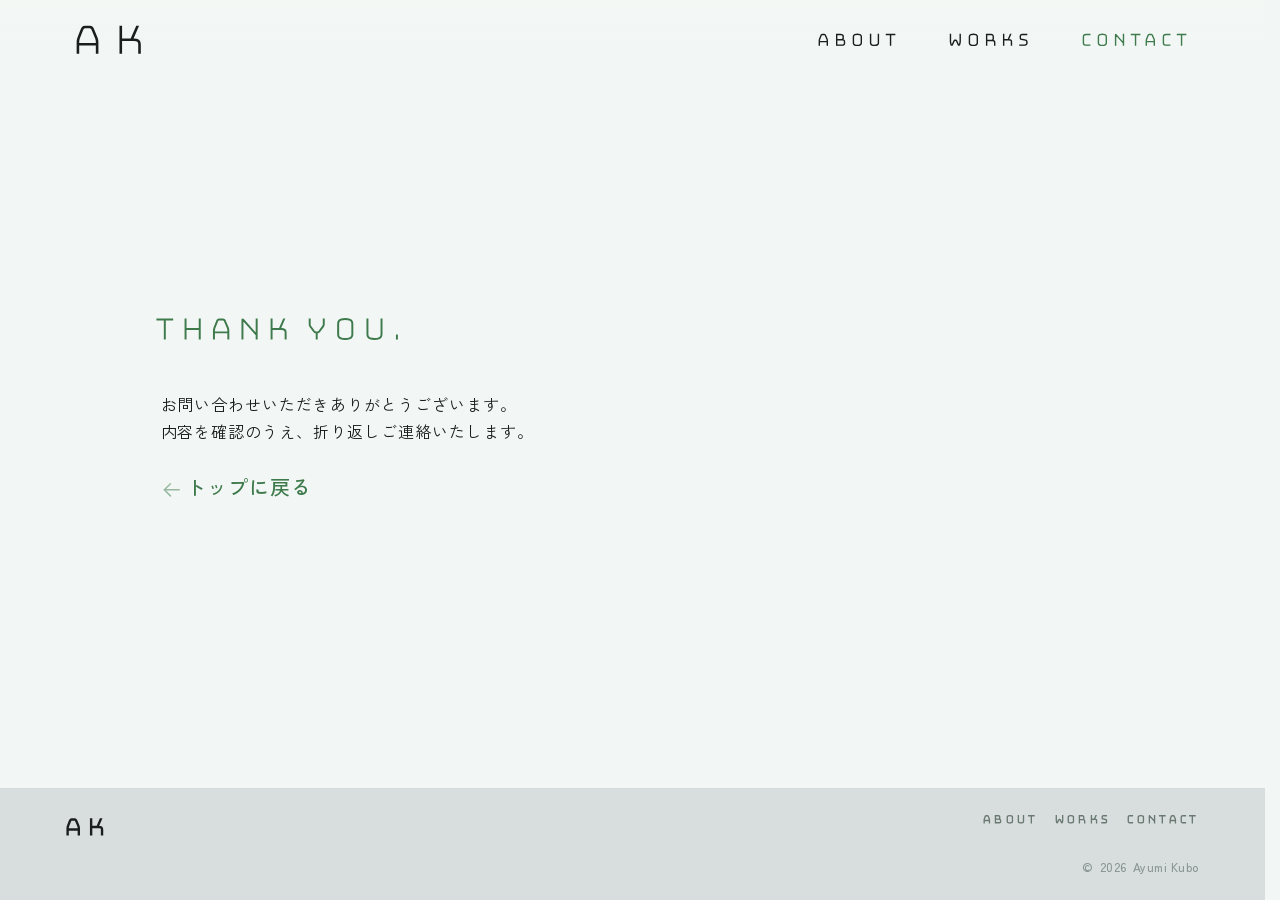
==== commit c1158b0e: "re-up セレクタ整理" ====
--- a/thanks.html
+++ b/thanks.html
@@ -50,8 +50,8 @@
     }
 
     .thanks__inner p {
-      font-size: 1.25rem;
-      line-height: 1.8;
+      font-size: var(--fs-base);
+      line-height: 1.7;
     }
 
     .thanks__link {
@@ -114,7 +114,6 @@
         opacity: 1;
       }
     }
-
   </style>
   <script src="js/main.js" defer></script>
 </head>
@@ -127,9 +126,9 @@
       </div>
       <nav>
         <ul class="global-nav">
-          <li><a href="/#about">About</a></li>
-          <li><a href="/#works">Works</a></li>
-          <li><a href="/#contact">Contact</a></li>
+          <li><a href="https://aykweb.github.io/portfolio/#about">About</a></li>
+          <li><a href="https://aykweb.github.io/portfolio/#works">Works</a></li>
+          <li><a href="https://aykweb.github.io/portfolio/#contact">Contact</a></li>
         </ul>
 
         <button id="ham-btn" type="button" aria-label="メニューを開く" aria-controls="menu-panel" aria-expanded="false">
@@ -140,9 +139,9 @@
         <div id="menu-panel">
           <ul class="menu-list">
             <li><a href="https://aykweb.github.io/portfolio/index.html">Top</a></li>
-            <li><a href="/#about">About</a></li>
-            <li><a href="/#works">Works</a></li>
-            <li><a href="/#contact">Contact</a></li>
+            <li><a href="https://aykweb.github.io/portfolio/#about">About</a></li>
+            <li><a href="https://aykweb.github.io/portfolio/#works">Works</a></li>
+            <li><a href="https://aykweb.github.io/portfolio/#contact">Contact</a></li>
           </ul>
         </div>
       </nav>
@@ -177,9 +176,9 @@
       <span class="footer-logo">AK</span>
       <nav>
         <ul class="footer-nav">
-          <li><a href="/#about">About</a></li>
-          <li><a href="/#works">Works</a></li>
-          <li><a href="/#contact">Contact</a></li>
+          <li><a href="https://aykweb.github.io/portfolio/#about">About</a></li>
+          <li><a href="https://aykweb.github.io/portfolio/#works">Works</a></li>
+          <li><a href="https://aykweb.github.io/portfolio/#contact">Contact</a></li>
         </ul>
       </nav>
       <small>&copy;<span id="copyright">2025</span>Ayumi Kubo</small>
--- a/css/style.css
+++ b/css/style.css
@@ -272,13 +272,13 @@
   }
 }
 
-header [href="#contact"] {
+a[href*="contact"] {
   color: var(--c-accent);
   transition: opacity var(--t);
 }
 
 @media (hover: hover) {
-  header [href="#contact"]:hover {
+  a[href*="contact"]:hover {
     opacity: 0.65;
   }
 }
@@ -370,10 +370,6 @@
     letter-spacing: var(--ls-wide);
   }
 
-  [href="/#contact"] {
-    color: var(--c-accent);
-  }
-
   /* オーバーレイ中 */
   body.menu-open {
     /* スクロール防止 */
@@ -549,14 +545,11 @@
 .about__inner {
   margin-left: var(--space-md);
   position: relative;
-  /* 追加 */
   padding-right: 160px;
-  /* 写真が被らないよう右に余白 */
 
   @media (max-width: 768px) {
     margin-left: 0;
     padding-inline: 0.5rem;
-    padding-right: 0.5rem;
   }
 }
 
@@ -570,7 +563,7 @@
   font-size: var(--fs-md);
   line-height: 1.6;
   margin-top: var(--space-sm);
-  margin-left: 0.5rem;
+  margin-left: 0.25rem;
 }
 
 .about__inner dd+dt {
@@ -595,8 +588,9 @@
   @media (max-width: 768px) {
     position: static;
     transform: none;
-    margin-top: var(--space-xl);
+    margin-top: 4rem;
     box-shadow: none;
+    margin-inline: auto;
   }
 }
 
@@ -699,6 +693,9 @@
 
 .work__title {
   font-size: clamp(0.875rem, 1.5vw, 1rem);
+
+  /* iOS16以下 Safari対応 */
+  color: var(--c-text);
 }
 
 /* --------------- modal --------------- */
@@ -783,12 +780,18 @@
   display: flex;
   align-items: center;
   justify-content: center;
-  width: 2rem;
-  height: 2rem;
+  padding: 0.025rem;
   color: var(--c-text-sub);
   border: 1px solid var(--c-sep);
   border-radius: 1px;
   transition: color var(--t), border-color var(--t);
+  position: relative;
+}
+
+#modal-close::before {
+  content: '';
+  position: absolute;
+  inset: -0.5rem;
 }
 
 @media (hover: hover) {
@@ -812,8 +815,13 @@
 .modal__tools {
   order: 3;
   width: 100%;
-  display: flex;
+  display: inline-flex;
   gap: var(--space-sm);
+
+  @media (max-width: 768px) {
+    flex-wrap: wrap;
+    row-gap: 0;
+  }
 }
 
 .modal__tag {
@@ -892,9 +900,8 @@
   height: 1.25rem;
   flex-shrink: 0;
   opacity: 0.5;
-  transition: transform var(--t) 
-  cubic-bezier(0.4, 0, 0.2, 1),
-  opacity var(--t);
+  transition: transform var(--t) cubic-bezier(0.4, 0, 0.2, 1),
+    opacity var(--t);
 }
 
 .modal__link svg>* {
@@ -975,6 +982,9 @@
   padding: var(--space-sm) 0;
   width: 100%;
   transition: border-color var(--t);
+
+  /* iOS16以下 Safari対応 */
+  font-size: 16px;
 }
 
 .contact__field input:focus,
@@ -993,7 +1003,7 @@
   transition: border-color var(--t), color var(--t);
 
   @media (max-width: 768px) {
-    color: var(--c-sep);
+    color: var(--c-accent);
   }
 }
 
@@ -1009,7 +1019,6 @@
   .contact__form .submit:focus,
   .contact__form .submit:focus-visible {
     border-color: var(--c-accent);
-    color: var(--c-accent);
   }
 }
 
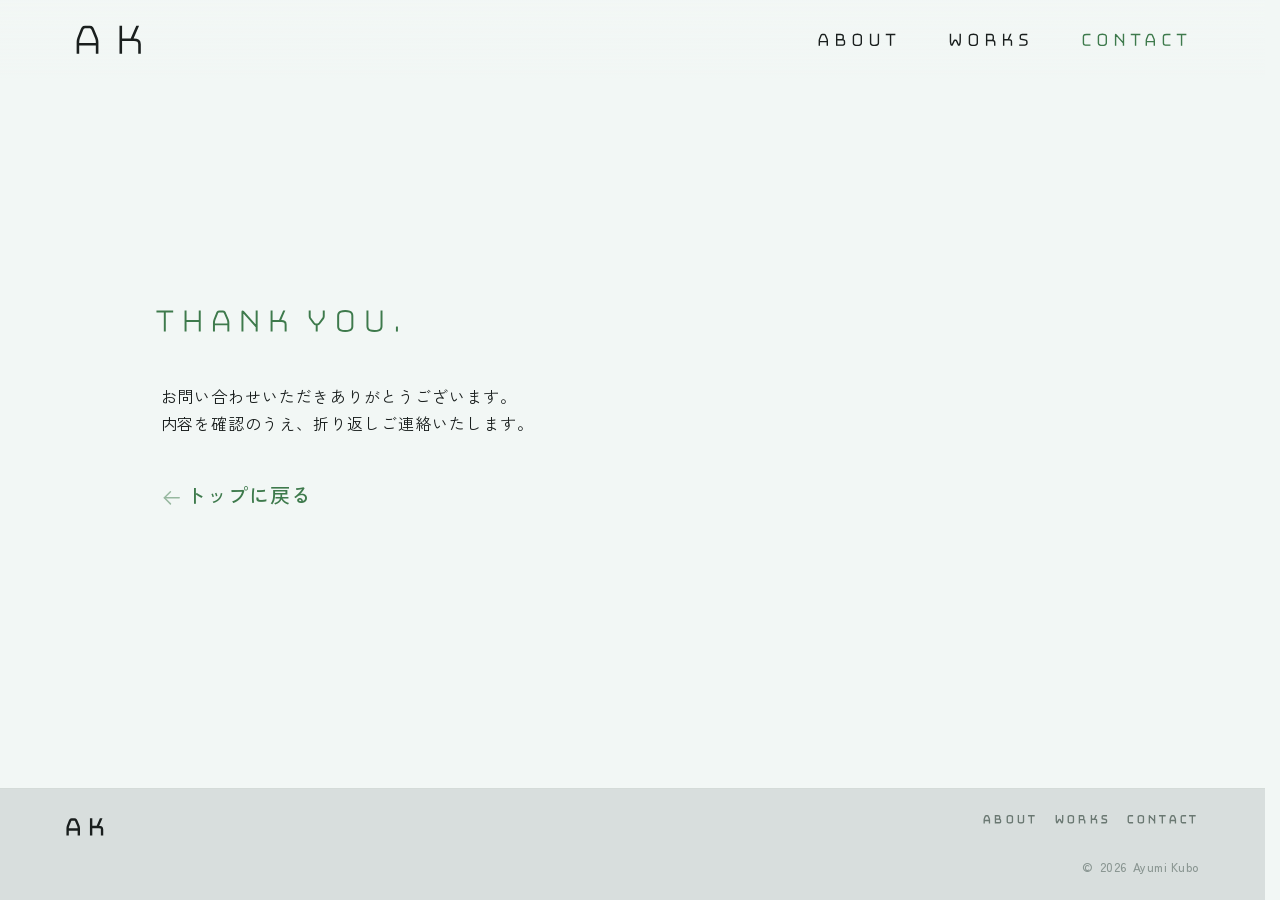
==== commit e1bfb6ef: "Update thanks.html レイアウト調整" ====
--- a/thanks.html
+++ b/thanks.html
@@ -5,6 +5,8 @@
   <meta charset="UTF-8">
   <meta name="viewport" content="width=device-width, initial-scale=1.0">
   <title>送信が完了しました｜AK</title>
+  <link rel="icon" type="image/svg+xml" href="./images/favi.svg">
+  <link rel="icon" type="image/png" sizes="32x32" href="./images/favi-32x32.png">
   <meta property="og:description" content="Portfolio">
   <meta name="robots" content="noindex, nofollow">
   <link rel="preconnect" href="https://fonts.googleapis.com">
@@ -45,7 +47,7 @@
       display: flex;
       flex-direction: column;
       justify-content: center;
-      gap: var(--space-xl);
+      row-gap: 3rem;
       padding-inline: 0.5rem;
     }
 
@@ -181,7 +183,7 @@
           <li><a href="https://aykweb.github.io/portfolio/#contact">Contact</a></li>
         </ul>
       </nav>
-      <small>&copy;<span id="copyright">2025</span>Ayumi Kubo</small>
+      <small>&copy;<span id="copyright"></span>Ayumi Kubo</small>
     </div>
   </footer>
 </body>
--- a/css/style.css
+++ b/css/style.css
@@ -563,7 +563,7 @@
   font-size: var(--fs-md);
   line-height: 1.6;
   margin-top: var(--space-sm);
-  margin-left: 0.25rem;
+  margin-inline: 0.25rem;
 }
 
 .about__inner dd+dt {
@@ -617,7 +617,7 @@
 }
 
 .modal-trigger.work__card {
-  border: var(--c-sep) 1px solid;
+  border: var(--c-sep) 2px solid;
   position: relative;
   display: block;
   width: 100%;
@@ -757,7 +757,7 @@
   border-bottom: 1px solid var(--c-sep);
   display: flex;
   flex-wrap: wrap;
-  align-items: center;
+  align-items: start;
   justify-content: space-between;
   padding: var(--space-md) var(--space-md) var(--space-sm);
 }
@@ -816,7 +816,7 @@
   order: 3;
   width: 100%;
   display: inline-flex;
-  gap: var(--space-sm);
+  gap: 0.5em;
 
   @media (max-width: 768px) {
     flex-wrap: wrap;
@@ -826,7 +826,7 @@
 
 .modal__tag {
   cursor: default;
-  font-size: 0.75rem;
+  font-size: 0.7rem;
   letter-spacing: 0.08em;
   color: var(--c-text-sub);
   padding: 0.25rem 0.375rem;
